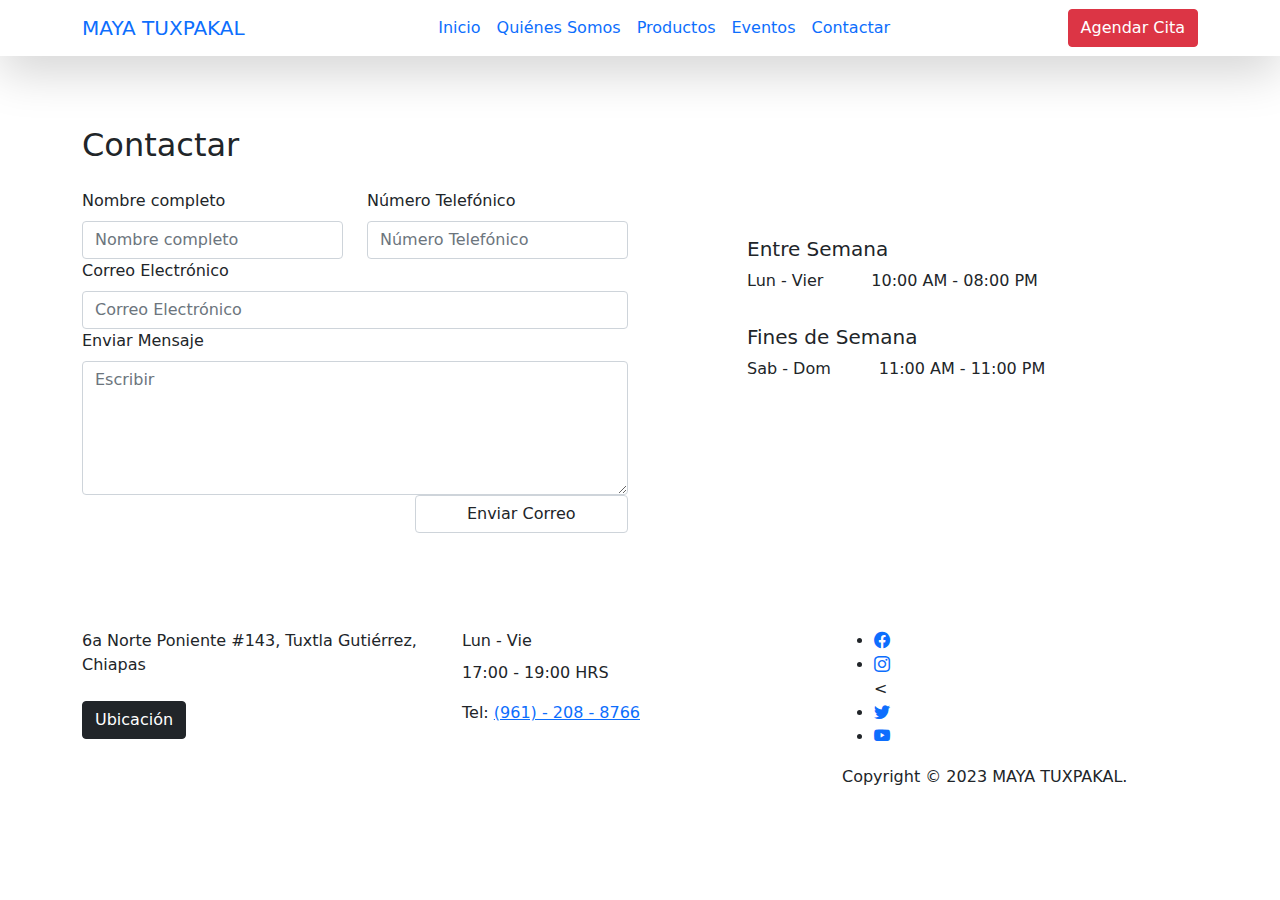
==== contacto.html @ b338e467 "Agregué cambios en los HTML" ====
<!doctype html>
<html lang="en">
    <head>
        <meta charset="utf-8">
        <meta name="viewport" content="width=device-width, initial-scale=1">

        <meta name="description" content="">
        <meta name="author" content="">

        <title>MAYA TUXPAKAL</title>

        <!-- CSS FILES -->        
        <link rel="preconnect" href="https://fonts.googleapis.com">
        
        <link rel="preconnect" href="https://fonts.gstatic.com" crossorigin>
        
        <link href="https://fonts.googleapis.com/css2?family=Montserrat:wght@300;400;600;700&display=swap" rel="stylesheet">                
        <link href="css/bootstrap.min.css" rel="stylesheet">

        <link href="css/bootstrap-icons.css" rel="stylesheet">

        <link href="css/tooplate-crispy-kitchen.css" rel="stylesheet">

    </head>
    
    <body>
        
        <nav class="navbar navbar-expand-lg bg-white shadow-lg">
            <div class="container">
                <button class="navbar-toggler" type="button" data-bs-toggle="collapse" data-bs-target="#navbarNav" aria-controls="navbarNav" aria-expanded="false" aria-label="Toggle navigation">
                    <span class="navbar-toggler-icon"></span>
                </button>
                
                <a class="navbar-brand" href="index.html">
                    MAYA TUXPAKAL
                </a>

                <div class="d-lg-none">
                    <button type="button" class="custom-btn btn btn-danger" data-bs-toggle="modal" data-bs-target="#BookingModal">Reservation</button>
                </div>

                <div class="collapse navbar-collapse" id="navbarNav">
                    <ul class="navbar-nav mx-auto">
                        <li class="nav-item">
                            <a class="nav-link" href="index.html">Inicio</a>
                        </li>

                        <li class="nav-item">
                            <a class="nav-link" href="quienes_Somos.html">Quiénes Somos</a>
                        </li>

                        <li class="nav-item">
                            <a class="nav-link" href="menu.html">Productos</a>
                        </li>

                        <li class="nav-item">
                            <a class="nav-link" href="news.html">Eventos</a>
                        </li>

                        <li class="nav-item">
                            <a class="nav-link active" href="contacto.html">Contactar</a>
                        </li>
                    </ul>
                </div>

                <div class="d-none d-lg-block">
                    <button type="button" class="custom-btn btn btn-danger" data-bs-toggle="modal" data-bs-target="#BookingModal">Agendar Cita</button>
                </div>

            </div>
        </nav>

        <main>

            <header class="site-header site-contact-header">
                <div class="container">
                    <div class="row">

                        <div class="col-lg-10 col-12 mx-auto">
                            <h2 class="text-white">Podemos Ayudarte</h2>

                            <strong class="text-white">Escríbenos</strong>
                        </div>

                    </div>
                </div>
                
                <div class="overlay"></div>
            </header>

            <section class="contact section-padding">
                <div class="container">
                    <div class="row">

                        <div class="col-12">
                            <h2 class="mb-4">Contactar</h2>
                        </div>

                        <div class="col-lg-6 col-12">
                            <form class="custom-form contact-form row" action="#" method="post" role="form">
                                <div class="col-lg-6 col-6">
                                    <label for="Nombre completo" class="form-label">Nombre completo</label>

                                    <input type="text" name="Nombre completo" id="Nombre completo" class="form-control" placeholder="Nombre completo" required>
                                </div>

                                <div class="col-lg-6 col-6">
                                    <label for="Número Telefónico" class="form-label">Número Telefónico</label>

                                    <input type="telephone" name="Número Telefónico" id="Número Telefónico" pattern="Debe ser 10 dígitos" class="form-control" placeholder="Número Telefónico">
                                </div>

                                <div class="col-12">
                                    <label for="contact-email" class="form-label">Correo Electrónico</label>

                                    <input type="email" name="contact-email" id="contact-email" pattern="[^ @]*@[^ @]*" class="form-control" placeholder="Correo Electrónico" required="">

                                    <label for="contact-message" class="form-label">Enviar Mensaje</label>

                                    <textarea class="form-control" rows="5" id="contact-message" name="contact-message" placeholder="Escribir"></textarea>
                                </div>

                                <div class="col-lg-5 col-12 ms-auto">
                                    <button type="submit" class="form-control">Enviar Correo</button>
                                </div>
                            </form>
                        </div>

                        <div class="col-lg-4 col-12 mx-auto mt-lg-5 mt-4">

                            <h5>Entre Semana</h5>

                            <div class="d-flex mb-lg-3">
                                <p>Lun - Vier </p>

                                <p class="ms-5">10:00 AM - 08:00 PM</p>
                            </div>

                            <h5>Fines de Semana</h5>

                            <div class="d-flex">
                                <p>Sab - Dom</p>

                                <p class="ms-5">11:00 AM - 11:00 PM</p>
                            </div>
                        </div>

                        <!--<div class="col-12">
                            <h4 class="mt-5 mb-4">6a Norte Poniente #143, Tuxtla Gutiérrez, Chiapas</h4>

                            <div class="google-map pt-3">
                                <iframe src="https://www.google.com/maps/embed?pb=!1m18!1m12!1m3!1d14920.891757756479!2d-73.83496372506556!3d40.8623107607295!2m3!1f0!2f0!3f0!3m2!1i1024!2i768!4f13.1!3m3!1m2!1s0x89c28cbc17f4a0c3%3A0x9ae0f1e804a817d!2s121%20Einstein%20Loop%20N%2C%20Bronx%2C%20NY%2010475%2C%20USA!5e0!3m2!1sen!2sth!4v1650470337727!5m2!1sen!2sth" width="100%" height="300" style="border:0;" allowfullscreen="" loading="lazy"></iframe>
                            </div>
                        </div>-->

                    </div>
                </div>
            </section>

        </main>

        <footer class="site-footer section-padding">
            
            <div class="container">
                
                <div class="row">

                    <div class="col-12">
                        <h4 class="text-white mb-4 me-5"> MAYA TUXPAKAL</h4>
                    </div>

                    <div class="col-lg-4 col-md-7 col-xs-12 tooplate-mt30">
                        <h6 class="text-white mb-lg-4 mb-3">Dirección</h6>

                        <p>6a Norte Poniente #143, Tuxtla Gutiérrez, Chiapas</p>

                        <a href="https://www.google.com.mx/maps/place/Central+Nte.+%26+Av.+Sexta+Nte.+Pte.,+Zona+Sin+Asignaci%C3%B3n+de+Nombre+de+Col+42,+Tuxtla+Guti%C3%A9rrez,+Chis./@16.7588642,-93.1172508,17.19z/data=!4m6!3m5!1s0x85ecd88d8014a4f3:0xa1fa68dba5bf60f1!8m2!3d16.7589454!4d-93.1152229!16s%2Fg%2F11f37wbzjf?hl=es-419&authuser=0" class="custom-btn btn btn-dark mt-2">Ubicación</a>
                    </div>

                    <div class="col-lg-4 col-md-5 col-xs-12 tooplate-mt30">
                        <h6 class="text-white mb-lg-4 mb-3">Horario de Atención</h6>

                        <p class="mb-2">Lun - Vie</p>

                        <p>17:00 - 19:00 HRS</p>

                        <p>Tel: <a href="tel: 010-02-0340" class="tel-link">(961) - 208 - 8766</a></p>
                    </div>

                    <div class="col-lg-4 col-md-6 col-xs-12 tooplate-mt30">
                        <h6 class="text-white mb-lg-4 mb-3">Redes Sociales</h6>

                        <ul class="social-icon">
                            <li><a href="#" class="social-icon-link bi-facebook"></a></li>

                            <li><a href="#" class="social-icon-link bi-instagram"></a></li>

                            <<li><a href="https://twitter.com/search?q=tooplate.com&src=typed_query&f=live" target="_blank"
                            	 class="social-icon-link bi-twitter"></a></li>

                            <li><a href="#" class="social-icon-link bi-youtube"></a></li>
                        </ul>
                    
                        <p class="copyright-text tooplate-mt60">Copyright © 2023 MAYA TUXPAKAL.
                        <!--<br>Design: <a rel="nofollow" href="https://www.tooplate.com/" target="_blank">Tooplate</a></p>-->
                        
                    </div>

                </div><!-- row ending -->
                
             </div><!-- container ending -->
             
        </footer>

        <!-- Modal -->
        <div class="modal fade" id="BookingModal" tabindex="-1" aria-labelledby="BookingModal" aria-hidden="true">
            <div class="modal-dialog modal-dialog-centered modal-xl">
                <div class="modal-content">
                    <div class="modal-header">
                        <h3 class="mb-0">Agendar Fecha</h3>

                        <button type="button" class="btn-close" data-bs-dismiss="modal" aria-label="Close"></button>
                    </div>

                    <div class="modal-body d-flex flex-column justify-content-center">
                        <div class="booking">
                            
                            <form class="booking-form row" role="form" action="#" method="post">
                                <div class="col-lg-6 col-12">
                                    <label for="name" class="form-label">Nombre Completo</label>

                                    <input type="text" name="name" id="name" class="form-control" placeholder="Nombre" required>
                                </div>

                                <div class="col-lg-6 col-12">
                                    <label for="email" class="form-label">Correo Electrónico</label>

                                    <input type="email" name="email" id="email" pattern="[^ @]*@[^ @]*" class="form-control" placeholder="correo" required>
                                </div>

                                <div class="col-lg-6 col-12">
                                    <label for="phone" class="form-label">Número de Teléfono</label>

                                    <input type="telephone" name="phone" id="phone" pattern="[0-9]{3}-[0-9]{3}-[0-9]{4}" class="form-control" placeholder="( )">
                                </div>

                                <div class="col-lg-6 col-12">
                                    <label for="people" class="form-label">Número de Personas</label>

                                    <input type="text" name="people" id="people" class="form-control" placeholder="Personas">
                                </div>

                                <div class="col-lg-6 col-12">
                                    <label for="date" class="form-label">Fecha</label>

                                    <input type="date" name="date" id="date" value="" class="form-control">
                                </div>

                                <div class="col-lg-6 col-12">
                                    <label for="time" class="form-label">Hora</label>

                                    <select class="form-select form-control" name="time" id="time">
                                      <option value="5" selected>5:00 PM</option>
                                      <option value="6">6:00 PM</option>
                                      <option value="7">7:00 PM</option>
                                      <option value="8">8:00 PM</option>
                                      <option value="9">9:00 PM</option>
                                    </select>
                                </div>

                                <div class="col-12">
                                    <label for="message" class="form-label">Comentario</label>

                                    <textarea class="form-control" rows="4" id="message" name="message" placeholder="Escribir comentario"></textarea>
                                </div>

                                <div class="col-lg-4 col-12 ms-auto">
                                    <button type="submit" class="form-control">Enviar solicitud</button>
                                </div>
                            </form>
                        </div>
                    </div>

                    <div class="modal-footer"></div>
                    
                </div>
                
            </div>
        </div>

        <!-- JAVASCRIPT FILES -->
        <script src="js/jquery.min.js"></script>
        <script src="js/bootstrap.bundle.min.js"></script>
        <script src="js/custom.js"></script>

    </body>
</html>
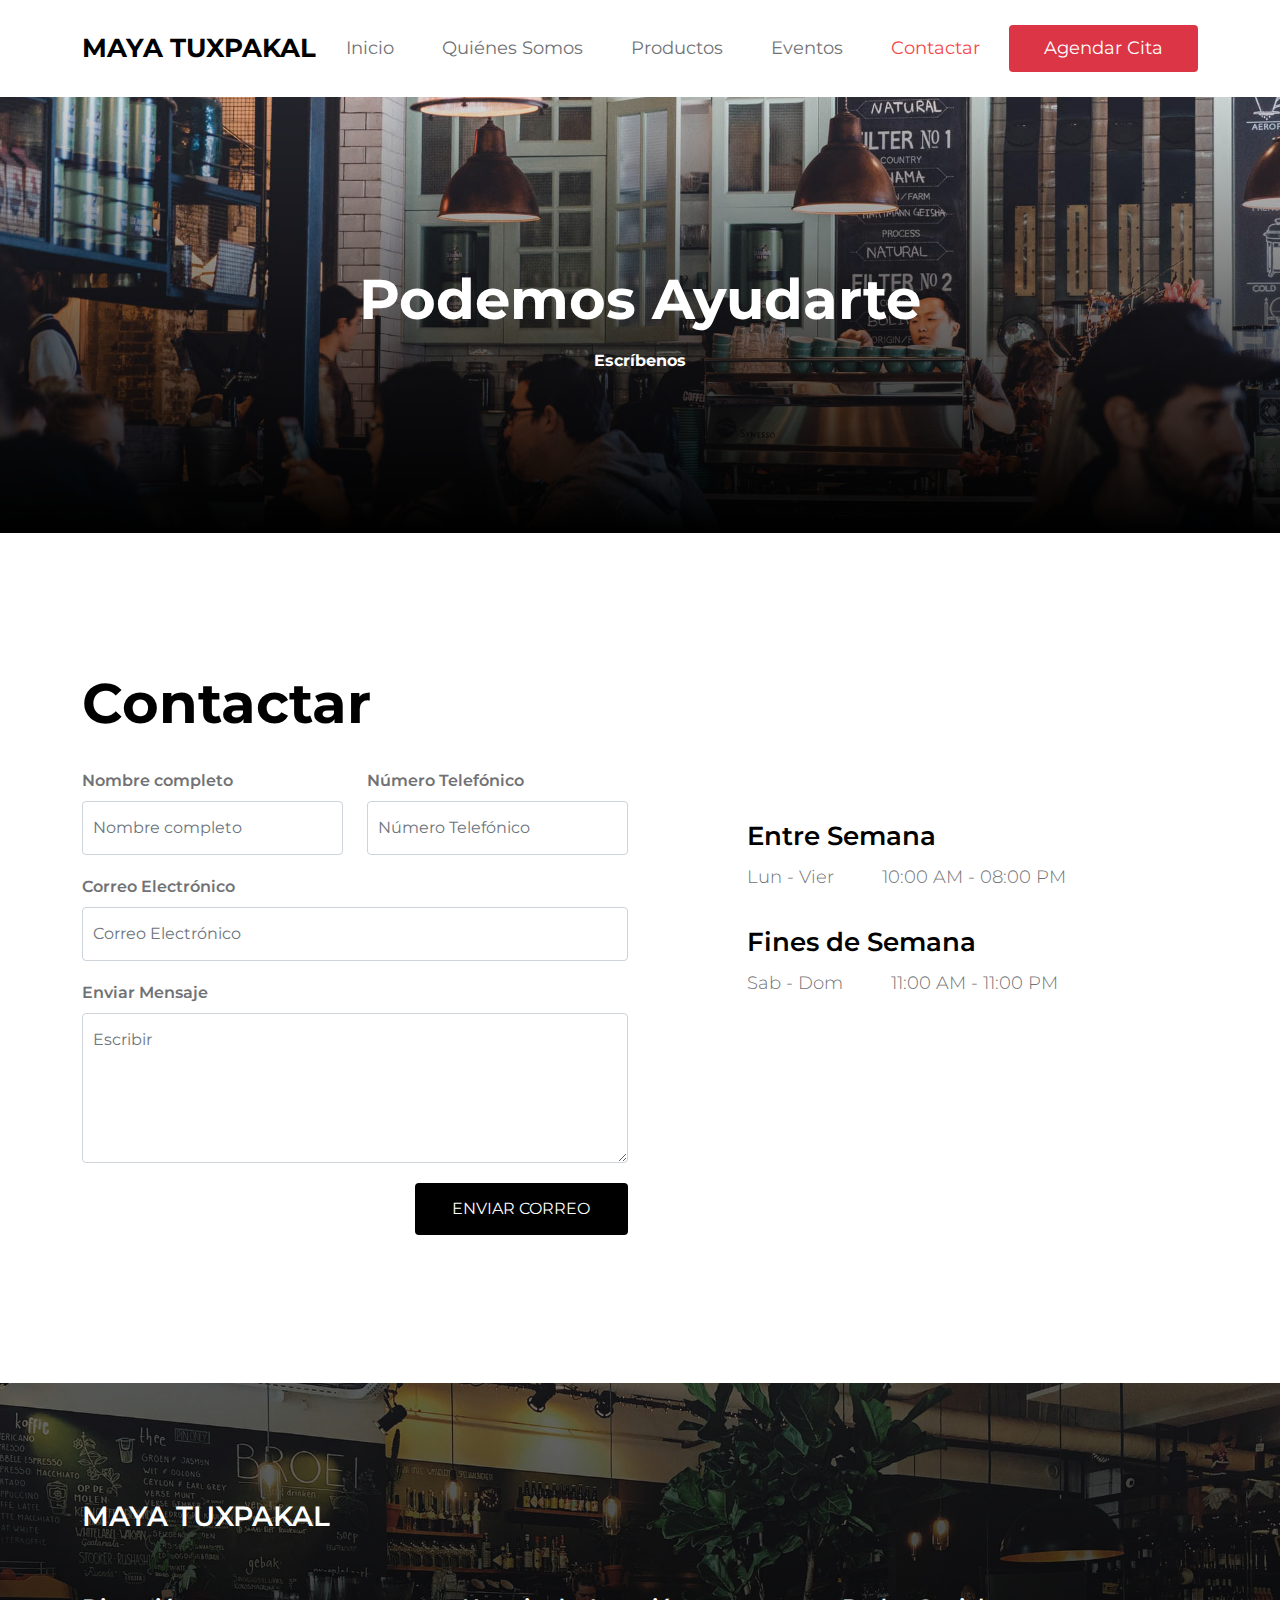
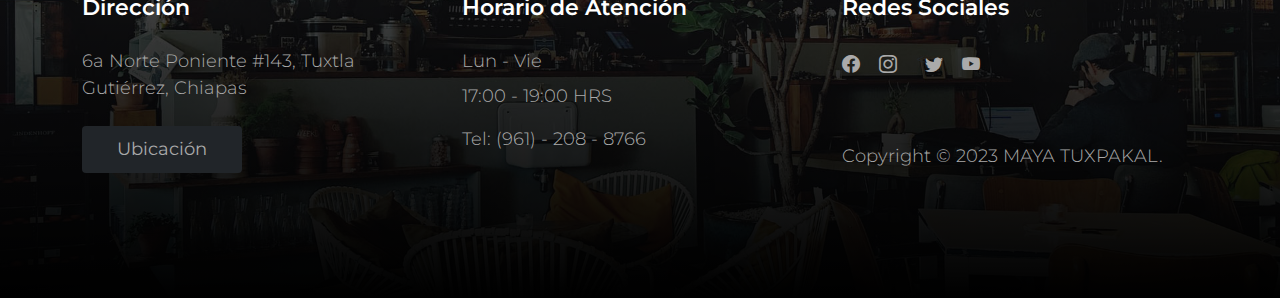
==== commit 97cdfad9: "corregí html´s" ====
--- a/contacto.html
+++ b/contacto.html
@@ -19,7 +19,7 @@
 
         <link href="css/bootstrap-icons.css" rel="stylesheet">
 
-        <link href="css/tooplate-crispy-kitchen.css" rel="stylesheet">
+        <link href="css/tooplate.css" rel="stylesheet">
 
     </head>
     
--- a/css/tooplate.css
+++ b/css/tooplate.css
@@ -0,0 +1,876 @@
+/*
+
+Tooplate 2129 Crispy Kitchen
+
+https://www.tooplate.com/view/2129-crispy-kitchen
+
+*/
+
+
+/*---------------------------------------
+  CUSTOM PROPERTIES ( VARIABLES )             
+-----------------------------------------*/
+:root {
+  --white-color:                  #FFFFFF;
+  --primary-color:                #f44749;
+  --secondary-color:              #f3af24;
+  --section-bg-color:             #F9F9F9;
+  --dark-color:                   #000000;
+  --title-color:                  #565758;
+  --news-title-color:             #292828;
+  --p-color:                      #717275;
+  --border-color:                 #eaeaea;
+  --border-radius-default:        .25rem;
+
+  --body-font-family:             'Montserrat', sans-serif;
+
+  --h1-font-size:                 76px;
+  --h2-font-size:                 56px;
+  --h3-font-size:                 42px;
+  --h4-font-size:                 28px;
+  --h5-font-size:                 26px;
+  --h6-font-size:                 22px;
+
+  --p-font-size:                  18px;
+  --menu-font-size:               18px;
+  --category-font-size:           14px;
+
+  --font-weight-light:            300;
+  --font-weight-normal:           400;
+  --font-weight-semibold:         600;
+  --font-weight-bold:             700;
+}
+
+body {
+    background: var(--white-color);
+    font-family: var(--body-font-family);    
+    position: relative;
+}
+
+/*---------------------------------------
+  TYPOGRAPHY               
+-----------------------------------------*/
+
+h2,
+h3,
+h4,
+h5,
+h6 {
+  color: var(--dark-color);
+  line-height: inherit;
+}
+
+h1,
+h2,
+h3,
+h4,
+h5,
+h6 {
+  font-weight: var(--font-weight-semibold);
+}
+
+h1,
+h2 {
+  font-weight: var(--font-weight-bold);
+}
+
+h1 {
+  font-size: var(--h1-font-size);
+  line-height: normal;
+}
+
+h2 {
+  font-size: var(--h2-font-size);
+}
+
+h3 {
+  font-size: var(--h3-font-size);
+}
+
+h4 {
+  font-size: var(--h4-font-size);
+}
+
+h5 {
+  font-size: var(--h5-font-size);
+}
+
+h6 {
+  font-size: var(--h6-font-size);
+}
+
+p,
+.list .list-item {
+  color: var(--p-color);
+  font-size: var(--p-font-size);
+  font-weight: var(--font-weight-light);
+}
+
+a, 
+button {
+  touch-action: manipulation;
+  transition: all 0.3s;
+}
+
+.form-label {
+  color: var(--p-color);
+  font-weight: var(--font-weight-semibold);
+}
+
+a {
+  color: var(--secondary-color);
+  text-decoration: none;
+}
+
+a:hover {
+  color: var(--primary-color);
+}
+
+::selection {
+  background: var(--primary-color);
+  color: var(--white-color);
+}
+
+::-moz-selection {
+  background: var(--primary-color);
+  color: var(--white-color);
+}
+
+.section-padding {
+  padding-top: 8rem;
+  padding-bottom: 8rem;
+}
+
+b,
+strong {
+  font-weight: var(--font-weight-bold);
+}
+
+
+/*---------------------------------------
+  CUSTOM BUTTON              
+-----------------------------------------*/
+.custom-btn {
+  border: 0;
+  color: var(--white-color);
+  font-size: var(--menu-font-size);
+  padding: 10px 35px;
+}
+
+
+/*---------------------------------------
+  NAVIGATION              
+-----------------------------------------*/
+.navbar {
+  background: var(--white-color);
+  padding-top: 20px;
+  padding-bottom: 20px;
+}
+
+.navbar-brand {
+  color: var(--dark-color);
+  font-size: var(--h5-font-size);
+  font-weight: var(--font-weight-bold);
+  margin-right: 0;
+}
+
+.navbar-expand-lg .navbar-nav .nav-link {
+  padding-right: 1.5rem;
+  padding-left: 1.5rem;
+}
+
+.navbar-expand-lg .nav-link {
+  color: var(--p-color);
+  font-weight: var(--font-weight-normal);
+  font-size: var(--menu-font-size);
+  padding-top: 15px;
+  padding-bottom: 15px;
+}
+
+.navbar-nav .nav-link.active, 
+.nav-link:focus, 
+.nav-link:hover {
+  color: var(--primary-color);
+}
+
+.nav-link:focus {
+  color: var(--p-color);
+}
+
+.navbar-toggler {
+  border: 0;
+  padding: 0;
+  cursor: pointer;
+  margin: 0;
+  width: 30px;
+  height: 35px;
+  outline: none;
+}
+
+.navbar-toggler:focus {
+  outline: none;
+  box-shadow: none;
+}
+
+.navbar-toggler[aria-expanded="true"] .navbar-toggler-icon {
+  background: transparent;
+}
+
+.navbar-toggler[aria-expanded="true"] .navbar-toggler-icon:before,
+.navbar-toggler[aria-expanded="true"] .navbar-toggler-icon:after {
+  transition: top 300ms 50ms ease, -webkit-transform 300ms 350ms ease;
+  transition: top 300ms 50ms ease, transform 300ms 350ms ease;
+  transition: top 300ms 50ms ease, transform 300ms 350ms ease, -webkit-transform 300ms 350ms ease;
+  top: 0;
+}
+
+.navbar-toggler[aria-expanded="true"] .navbar-toggler-icon:before {
+  transform: rotate(45deg);
+}
+
+.navbar-toggler[aria-expanded="true"] .navbar-toggler-icon:after {
+  transform: rotate(-45deg);
+}
+
+.navbar-toggler .navbar-toggler-icon {
+  background: var(--dark-color);
+  transition: background 10ms 300ms ease;
+  display: block;
+  width: 30px;
+  height: 2px;
+  position: relative;
+}
+
+.navbar-toggler .navbar-toggler-icon:before,
+.navbar-toggler .navbar-toggler-icon:after {
+  transition: top 300ms 350ms ease, -webkit-transform 300ms 50ms ease;
+  transition: top 300ms 350ms ease, transform 300ms 50ms ease;
+  transition: top 300ms 350ms ease, transform 300ms 50ms ease, -webkit-transform 300ms 50ms ease;
+  position: absolute;
+  right: 0;
+  left: 0;
+  background: var(--dark-color);
+  width: 30px;
+  height: 2px;
+  content: '';
+}
+
+.navbar-toggler .navbar-toggler-icon:before {
+  top: -8px;
+}
+
+.navbar-toggler .navbar-toggler-icon:after {
+  top: 8px;
+}
+
+
+/*---------------------------------------
+  SITE HEADER              
+-----------------------------------------*/
+.site-header {
+  background-repeat: no-repeat;
+  background-position: center;
+  background-size: cover;
+  padding-top: 10rem;
+  padding-bottom: 10rem;
+  text-align: center;
+  position: relative;
+}
+
+.site-header .container {
+  position: relative;
+  z-index: 2;
+}
+
+.site-news-detail-header {
+  background: transparent;
+  text-align: left;
+   padding-top: 6rem;
+  padding-bottom: 6rem;
+}
+
+.site-about-header {
+  background-image: url('../images/header/briana-tozour-V_Nkf1E-vYA-unsplash.jpg');
+}
+
+.site-menu-header {
+  background-image: url('../images/header/luisa-brimble-aFzg83dvnAI-unsplash.jpg');
+}
+
+.site-news-header {
+  background-image: url('../images/header/priscilla-du-preez-W3SEyZODn8U-unsplash.jpg');
+}
+
+.site-contact-header {
+  background-image: url('../images/header/rod-long-I79Pgmhmy5M-unsplash.jpg');
+}
+
+.overlay {
+  background: linear-gradient(to top, var(--dark-color), transparent 100%);
+  position: absolute;
+  top: 0;
+  right: 0;
+  bottom: 0;
+  left: 0;
+}
+
+
+/*---------------------------------------
+  HERO              
+-----------------------------------------*/
+.hero {
+  position: relative;
+  overflow: hidden;
+  padding-top: 20.542rem;
+  padding-bottom: 20.542rem;
+}
+
+.hero .container {
+  position: absolute;
+  z-index: 9;
+  top: 50%;
+  left: 50%;
+  transform: translate(-50%, -50%);
+  width: 100%;
+}
+
+.video-wrap {
+  z-index: -100;
+}
+
+.custom-video {
+  position: absolute;
+  top: 0;
+  left: 0;
+  object-fit: cover;
+  width: 100%;
+  height: 100%;
+}
+
+
+/*---------------------------------------
+  HERO SLIDE               
+-----------------------------------------*/
+.carousel-image {
+  width: 100%;
+  height: 100%;
+  object-fit: cover;
+}
+
+.carousel-thumb {
+  position: relative;
+}
+
+.carousel-caption {
+  background: linear-gradient(to top, var(--dark-color), transparent 90%);
+  text-align: left;
+  position: absolute;
+  right: 0;
+  bottom: 0;
+  left: 0;
+  padding: 60px 40px;
+}
+
+.hero-carousel .reviews-text,
+.hero-text {
+  color: var(--white-color);
+}
+
+.price-tag {
+  background: var(--white-color);
+  border-radius: 100px;
+  color: var(--secondary-color);
+  font-size: var(--menu-font-size);
+  font-weight: var(--font-weight-semibold);
+  display: inline-block;
+  width: 84px;
+  height: 64px;
+  line-height: 64px;
+  text-align: center;
+}
+
+.hero-carousel .carousel-control-prev,
+.hero-carousel .carousel-control-next {
+  position: absolute;
+  top: auto;
+  bottom: 0;
+  opacity: 1;
+}
+
+.hero-carousel .carousel-control-prev,
+.hero-carousel .carousel-control-next {
+  background: var(--secondary-color);
+  width: 60px;
+  height: 60px;
+  text-align: center;
+}
+
+.hero-carousel .carousel-control-prev {
+  left: auto;
+  right: 60px;
+}
+
+.hero-carousel .carousel-control-next {
+  background: var(--primary-color);
+  right: 0;
+}
+
+.hero-carousel .carousel-control-prev:hover, 
+.hero-carousel .carousel-control-next:hover {
+  background: var(--dark-color);
+}
+
+.hero-carousel .carousel-control-prev-icon,
+.hero-carousel .carousel-control-next-icon {
+  background-image: none;
+  width: inherit;
+  height: inherit;
+  line-height: 60px;
+}
+
+.hero-carousel .carousel-control-prev-icon::before,
+.hero-carousel .carousel-control-next-icon::before {
+  font-family: bootstrap-icons;
+  display: block;
+  margin: auto;
+  font-size: var(--h5-font-size);
+  color: var(--white-color);
+}
+
+.hero-carousel .carousel-control-prev-icon::before {
+  content: "\f13f";
+}
+
+.hero-carousel .carousel-control-next-icon::before {
+  content: "\f144";
+}
+
+.reviews-icon {
+  color: var(--secondary-color);
+}
+
+
+/*---------------------------------------
+  MENU               
+-----------------------------------------*/
+.menu,
+.about,
+.news,
+.related-news,
+.newsletter,
+.comments {
+  background: var(--section-bg-color);
+}
+
+.menu-thumb {
+  position: relative;
+  overflow: hidden;
+}
+
+.menu-info {
+  padding: 20px 20px 30px 20px;
+}
+
+.menu-image {
+  display: block;
+}
+
+.menu-image-wrap {
+  position: relative;
+}
+
+.menu-tag {
+  position: absolute;
+  top: 0;
+  right: 0;
+  margin: 20px;
+}
+
+.newsletter-image {
+  border-radius: 100%;
+  object-fit: cover;
+  display: block;
+  margin: 0 auto;
+  max-width: 450px;
+  max-height: 450px;
+}
+
+
+/*---------------------------------------
+  NEWS               
+-----------------------------------------*/
+.news-thumb {
+  position: relative;
+  overflow: hidden;
+}
+
+.news-thumb > a {
+  display: block;
+  width: 100%;
+  height: 100%;
+  position: relative;
+  z-index: 2;
+  transition: all 0.3s ease-out;
+}
+
+.news-thumb > a:hover {
+  transform: scale(1.2);
+}
+
+.news-text-info {
+  background: var(--section-bg-color);
+  position: relative;
+  z-index: 2;
+  padding: 20px;
+  transition: all 0.3s ease-out;
+}
+
+.related-news .news-text-info {
+  background: var(--white-color);
+}
+
+.news-text-info-large {
+  background: linear-gradient(to top, var(--dark-color), transparent 90%);
+  position: absolute;
+  z-index: 2;
+  bottom: 0;
+  right: 0;
+  left: 0;
+  pointer-events: none;
+}
+
+.news-text-info-large .news-title-link {
+  color: var(--white-color);
+}
+
+.news-title-link {
+  color: var(--news-title-color);
+}
+
+.news-image {
+  display: block;
+  width: 100%;
+  transition: all 0.3s ease-out;
+}
+
+.news-image:hover {
+  transform: scale(1.2);
+}
+
+.category-tag,
+.menu-tag {
+  background: var(--dark-color);
+  border-radius: var(--border-radius-default);
+  color: var(--white-color);
+  font-size: var(--category-font-size);
+  display: inline-block;
+  padding: 4px 12px;
+}
+
+.category-tag {
+  margin-bottom: 5px;
+}
+
+.comment-form {
+  margin-bottom: 60px;
+}
+
+.news-author {
+  border-bottom: 1px solid rgba(0,0,0,0.05);
+  margin-bottom: 30px;
+  padding-left: 15px;
+  padding-right: 15px;
+  padding-bottom: 30px;
+}
+
+.news-author:last-child {
+  border-bottom: 0;
+  padding-bottom: 0;
+}
+
+.news-author-image {
+  border-radius: 100px;
+  object-fit: cover;
+  width: 70px;
+  height: 70px;
+}
+
+
+/*---------------------------------------
+  CUSTOM FORM            
+-----------------------------------------*/
+.custom-form .form-control {
+  margin-bottom: 20px;
+  padding: 14px 10px;
+  transition: all 0.3s;
+}
+
+.custom-form button[type="submit"] {
+  background: var(--dark-color);
+  border: 0;
+  color: var(--white-color);
+  text-transform: uppercase;
+}
+
+.custom-form button[type="submit"]:hover {
+  background: var(--primary-color);
+}
+
+
+/*---------------------------------------
+  SUBSCRIBE FORM            
+-----------------------------------------*/
+.subscribe-form .form-control {
+  margin-top: 20px;
+  margin-bottom: 10px;
+}
+
+
+/*---------------------------------------
+  BOOKING FORM            
+-----------------------------------------*/
+#BookingModal .modal-content {
+  border: 0;
+  overflow: hidden;
+}
+
+#BookingModal .modal-content::before {
+  content: "";
+  background-color: var(--white-color);
+  background-image: url('../images/sincerely-media-HoEYgBL_Gcs-unsplash.jpg');
+  background-repeat: no-repeat;
+  background-position: top;
+  background-size: cover;
+  width: 60%;
+  height: 100%;
+  position: absolute;
+  top: 0;
+  right: 0;
+}
+
+#BookingModal .modal-header {
+  border-bottom: 0;
+  position: relative;
+  padding: 26px 32px 0 32px;
+}
+
+#BookingModal .modal-body {
+  padding: 38px 32px;
+  padding-right: 35%;
+}
+
+#BookingModal .modal-footer {
+  border-top: 0;
+  padding: 0;
+}
+
+.booking-form .form-control {
+  font-weight: var(--font-weight-normal);
+  padding-top: 12px;
+  padding-bottom: 12px;
+  margin-bottom: 25px;
+  transition: all 0.3s;
+}
+
+.booking-form button[type="submit"] {
+  background: var(--dark-color);
+  border: 0;
+  font-weight: var(--font-weight-semibold);
+  color: var(--white-color);
+  text-transform: uppercase;
+  margin-bottom: 0;
+}
+
+.booking-form button[type="submit"]:hover {
+  background: var(--primary-color);
+}
+
+.BgImage {
+  background-image: url('../images/alex-haney-CAhjZmVk5H4-unsplash.jpg');
+  background-repeat: no-repeat;
+  background-size: cover;
+  background-attachment: fixed;
+  height: 500px;
+}
+
+
+/*---------------------------------------
+  FOOTER              
+-----------------------------------------*/
+.site-footer {
+  background-image: url('../images/daan-evers-tKN1WXrzQ3s-unsplash.jpg');
+  background-repeat: no-repeat;
+  background-position: center;
+  background-size: cover;
+  padding-top: 7rem;
+  padding-bottom: 7rem;
+  position: relative;
+}
+
+.site-footer::before {
+  content: "";
+  background: linear-gradient(to top, var(--dark-color), transparent 200%);
+  position: absolute;
+  top: 0;
+  right: 0;
+  bottom: 0;
+  left: 0;
+}
+
+.site-footer .container {
+  position: relative;
+}
+
+.tooplate-mt30 {
+	margin-top: 30px;
+}
+.tooplate-mt60 {
+	margin-top: 60px;
+}
+
+.copyright-text {
+  font-size: var(--menu-font-size);
+}
+
+.tel-link {
+  color: var(--p-color);
+}
+
+.site-footer a:hover {
+  color: var(--white-color);
+}
+
+.site-footer a {
+  	color: #AAA;;
+}
+
+.site-footer p {
+	color: #AAA;
+}
+
+
+/*---------------------------------------
+  SOCIAL ICON               
+-----------------------------------------*/
+.social-icon {
+  margin: 0;
+  padding: 0;
+}
+
+.social-icon li {
+  list-style: none;
+  display: inline-block;
+  vertical-align: top;
+  transition: all 0.3s;
+}
+
+.social-icon:hover li:not(:hover) {
+  opacity: 0.65;
+}
+
+.social-icon-link {
+  color: var(--p-color);
+  font-size: var(--p-font-size);
+  display: inline-block;
+  vertical-align: top;
+  margin-top: 4px;
+  margin-bottom: 4px;
+  margin-right: 15px;
+}
+
+.social-icon-link:hover {
+  color: var(--primary-color);
+}
+
+
+/*---------------------------------------
+  RESPONSIVE STYLES               
+-----------------------------------------*/
+@media screen and (max-width: 1180px) {
+  h1 {
+    font-size: 62px;
+  }
+}
+
+@media screen and (max-width: 1170px) {
+  h1 {
+    font-size: 56px;
+  }
+}
+
+
+@media screen and (max-width: 991px) {
+  h1 {
+    font-size: 38px;
+  }
+
+  h2 {
+    font-size: 32px;
+  }
+
+  h3 {
+    font-size: 26px;
+  }
+
+  h4 {
+    font-size: 24px;
+  }
+
+  h5 {
+    font-size: 20px;
+  }
+
+  h6 {
+    font-size: 18px;
+  }
+
+  .site-header,
+  .section-padding {
+    padding-top: 5rem;
+    padding-bottom: 5rem;
+  }
+
+  .navbar {
+    padding-top: 10px;
+    padding-bottom: 10px;
+  }
+
+  .navbar-nav .nav-link {
+    padding-top: 5px;
+    padding-bottom: 10px;
+  }
+
+  #BookingModal .modal-content {
+    padding-bottom: 200px;
+  }
+
+  #BookingModal .modal-content::before {
+    background-image: url('../images/sincerely-media-HoEYgBL_Gcs-unsplash-mobile.jpg');
+    background-position: bottom;
+    top: auto;
+    left: 0;
+    bottom: 0;
+    width: 100%;
+    height: 200px;
+    transform: rotate(180deg);
+  }
+
+  #BookingModal .modal-body {
+    padding-top: 18px;
+    padding-right: 32px;
+  }
+}
+
+@media screen and (max-width: 480px) {
+  .newsletter-image {
+    max-width: 310px;
+    max-height: 310px;
+  }
+
+  .hero-carousel .carousel-control-prev,
+  .hero-carousel .carousel-control-next {
+    width: 50px;
+    height: 50px;
+  }
+}
+
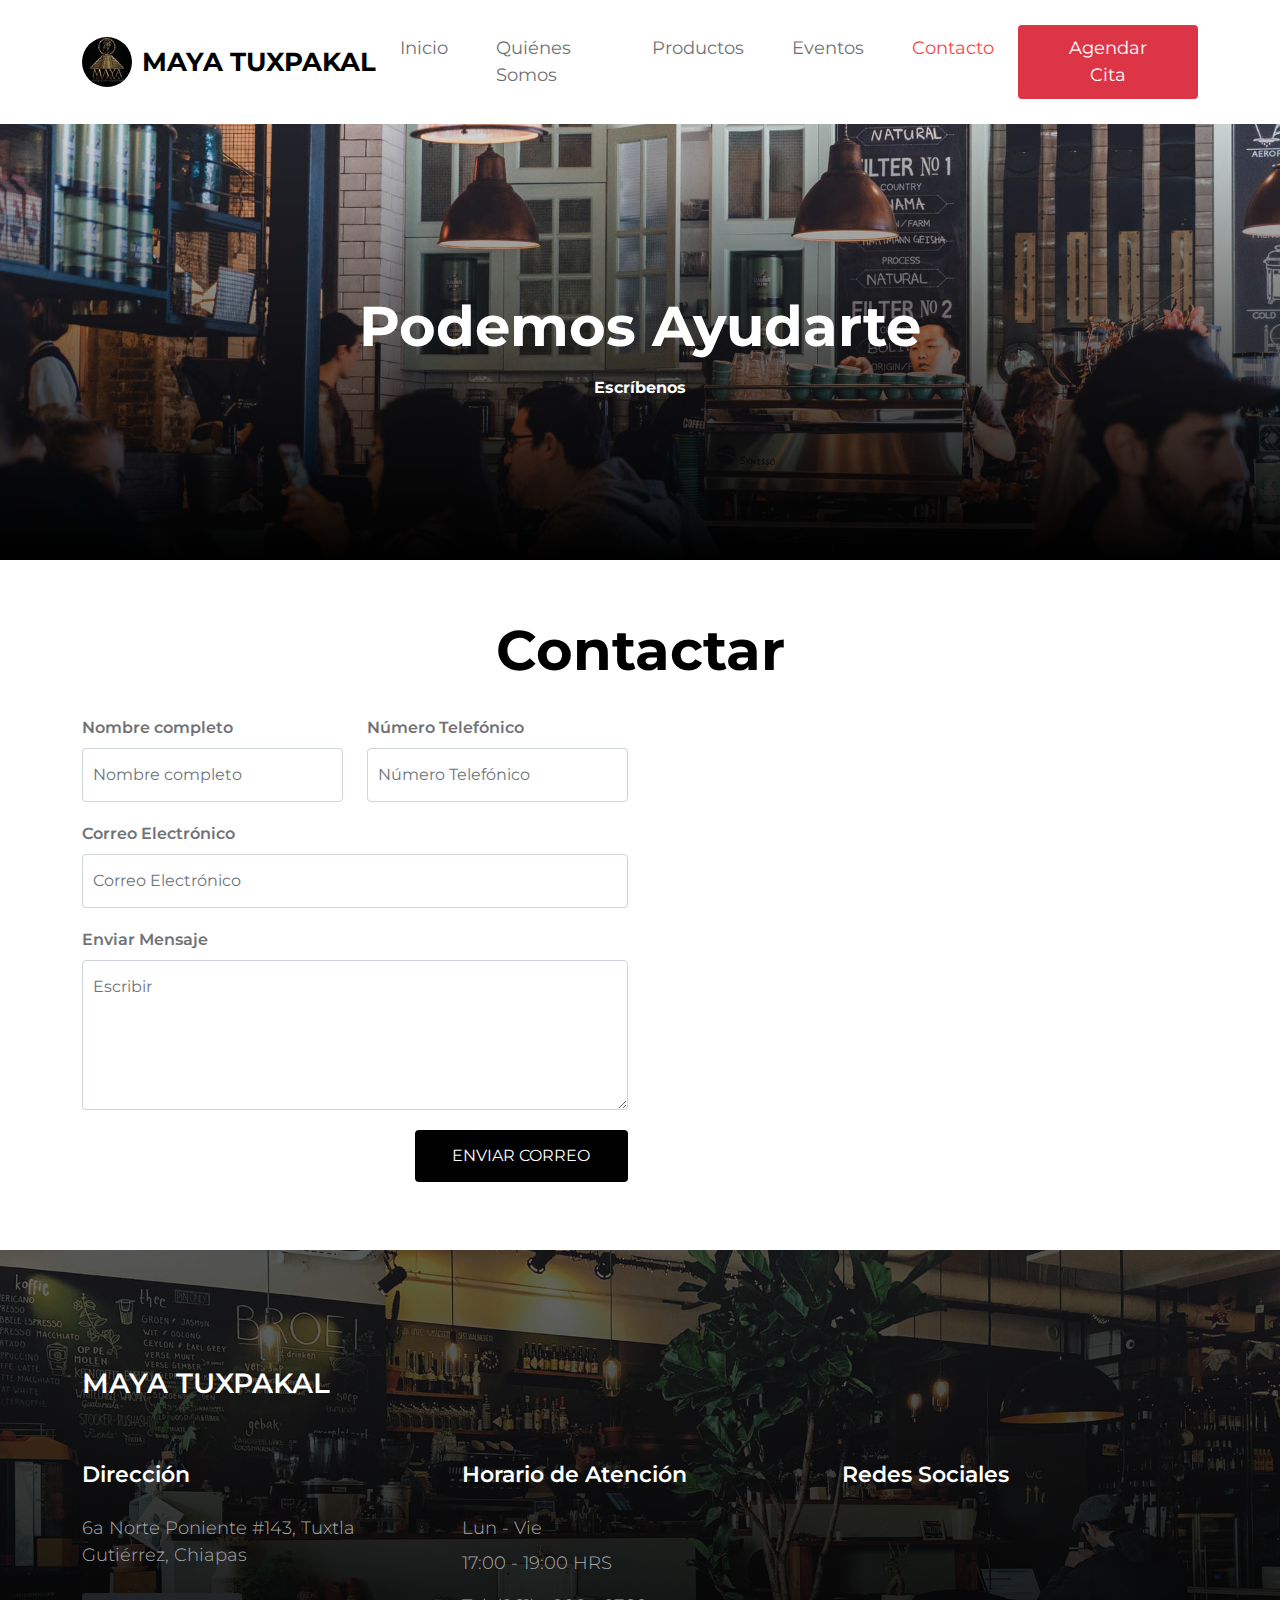
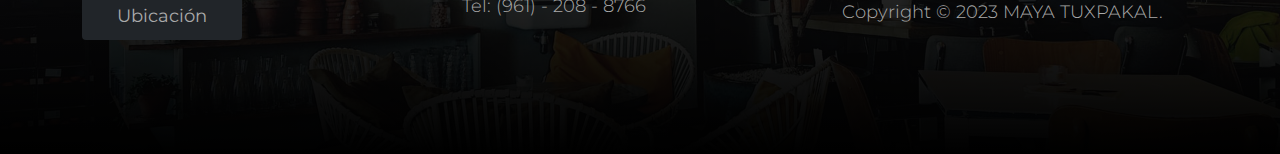
==== commit 97b842ac: "Cambios Pagina" ====
--- a/contacto.html
+++ b/contacto.html
@@ -9,7 +9,8 @@
 
         <title>MAYA TUXPAKAL</title>
 
-        <!-- CSS FILES -->        
+        <!-- CSS FILES -->   
+        <link rel="shortcut icon" href="MT.ico"/>     
         <link rel="preconnect" href="https://fonts.googleapis.com">
         
         <link rel="preconnect" href="https://fonts.gstatic.com" crossorigin>
@@ -17,7 +18,7 @@
         <link href="https://fonts.googleapis.com/css2?family=Montserrat:wght@300;400;600;700&display=swap" rel="stylesheet">                
         <link href="css/bootstrap.min.css" rel="stylesheet">
 
-        <link href="css/bootstrap-icons.css" rel="stylesheet">
+        <link href="icon" href="MT.ico">
 
         <link href="css/tooplate.css" rel="stylesheet">
 
@@ -31,6 +32,7 @@
                     <span class="navbar-toggler-icon"></span>
                 </button>
                 
+                <img class="icon-logo" src="MT_ICONO.jpg" alt="icono de Maya Tuxpakal"/>
                 <a class="navbar-brand" href="index.html">
                     MAYA TUXPAKAL
                 </a>
@@ -46,19 +48,19 @@
                         </li>
 
                         <li class="nav-item">
-                            <a class="nav-link" href="quienes_Somos.html">Quiénes Somos</a>
-                        </li>
-
-                        <li class="nav-item">
-                            <a class="nav-link" href="menu.html">Productos</a>
-                        </li>
-
-                        <li class="nav-item">
-                            <a class="nav-link" href="news.html">Eventos</a>
-                        </li>
-
-                        <li class="nav-item">
-                            <a class="nav-link active" href="contacto.html">Contactar</a>
+                            <a class="nav-link" href="Quienes_Somos.html">Quiénes Somos</a>
+                        </li>
+
+                        <li class="nav-item">
+                            <a class="nav-link" href="productos.html">Productos</a>
+                        </li>
+
+                        <li class="nav-item">
+                            <a class="nav-link" href="eventos.html">Eventos</a>
+                        </li>
+
+                        <li class="nav-item" >
+                            <a class="nav-link active" href="contacto.html">Contacto</a>
                         </li>
                     </ul>
                 </div>
@@ -93,7 +95,7 @@
                     <div class="row">
 
                         <div class="col-12">
-                            <h2 class="mb-4">Contactar</h2>
+                            <h2 class="mb-4 text-center">Contactar</h2>
                         </div>
 
                         <div class="col-lg-6 col-12">
@@ -126,32 +128,10 @@
                             </form>
                         </div>
 
-                        <div class="col-lg-4 col-12 mx-auto mt-lg-5 mt-4">
-
-                            <h5>Entre Semana</h5>
-
-                            <div class="d-flex mb-lg-3">
-                                <p>Lun - Vier </p>
-
-                                <p class="ms-5">10:00 AM - 08:00 PM</p>
-                            </div>
-
-                            <h5>Fines de Semana</h5>
-
-                            <div class="d-flex">
-                                <p>Sab - Dom</p>
-
-                                <p class="ms-5">11:00 AM - 11:00 PM</p>
-                            </div>
-                        </div>
-
-                        <!--<div class="col-12">
-                            <h4 class="mt-5 mb-4">6a Norte Poniente #143, Tuxtla Gutiérrez, Chiapas</h4>
-
-                            <div class="google-map pt-3">
-                                <iframe src="https://www.google.com/maps/embed?pb=!1m18!1m12!1m3!1d14920.891757756479!2d-73.83496372506556!3d40.8623107607295!2m3!1f0!2f0!3f0!3m2!1i1024!2i768!4f13.1!3m3!1m2!1s0x89c28cbc17f4a0c3%3A0x9ae0f1e804a817d!2s121%20Einstein%20Loop%20N%2C%20Bronx%2C%20NY%2010475%2C%20USA!5e0!3m2!1sen!2sth!4v1650470337727!5m2!1sen!2sth" width="100%" height="300" style="border:0;" allowfullscreen="" loading="lazy"></iframe>
-                            </div>
-                        </div>-->
+                        <div class="col-lg-4 col-12 mx-auto mt-lg-9 mt-4">
+                            <iframe src="https://www.google.com/maps/embed?pb=!1m18!1m12!1m3!1d15281.424757713505!2d-93.1239776302246!3d16.758945400000005!2m3!1f0!2f0!3f0!3m2!1i1024!2i768!4f13.1!3m3!1m2!1s0x85ecd88d8014a4f3%3A0xa1fa68dba5bf60f1!2s6a%20Avenida%20Nte.%20Pte.%20%26%20Av.%20Sexta%20Nte.%20Pte.%2C%20Zona%20Sin%20Asignaci%C3%B3n%20de%20Nombre%20de%20Col%2042%2C%20Tuxtla%20Guti%C3%A9rrez%2C%20Chis.!5e0!3m2!1ses-419!2smx!4v1677377823079!5m2!1ses-419!2smx" width="600" height="450" style="border:0;" allowfullscreen="" loading="lazy" referrerpolicy="no-referrer-when-downgrade"></iframe>
+                            <div class="map-responsive">                                
+                        </div>                       
 
                     </div>
                 </div>
@@ -174,7 +154,7 @@
 
                         <p>6a Norte Poniente #143, Tuxtla Gutiérrez, Chiapas</p>
 
-                        <a href="https://www.google.com.mx/maps/place/Central+Nte.+%26+Av.+Sexta+Nte.+Pte.,+Zona+Sin+Asignaci%C3%B3n+de+Nombre+de+Col+42,+Tuxtla+Guti%C3%A9rrez,+Chis./@16.7588642,-93.1172508,17.19z/data=!4m6!3m5!1s0x85ecd88d8014a4f3:0xa1fa68dba5bf60f1!8m2!3d16.7589454!4d-93.1152229!16s%2Fg%2F11f37wbzjf?hl=es-419&authuser=0" class="custom-btn btn btn-dark mt-2">Ubicación</a>
+                        <a href="https://www.google.com.mx/maps/place/6a+Avenida+Nte.+Pte.+%26+Av.+Sexta+Nte.+Pte.,+Zona+Sin+Asignaci%C3%B3n+de+Nombre+de+Col+42,+Tuxtla+Guti%C3%A9rrez,+Chis./@16.7590669,-93.115629,3a,75y,189.86h,76.37t/data=!3m6!1e1!3m4!1swFbXFQnNcPNxZVHO_hhPYg!2e0!7i16384!8i8192!4m6!3m5!1s0x85ecd88d8014a4f3:0xa1fa68dba5bf60f1!8m2!3d16.7589454!4d-93.1152229!16s%2Fg%2F11f37wbzjf?hl=es-419&authuser=0" class="custom-btn btn btn-dark mt-2">Ubicación</a>
                     </div>
 
                     <div class="col-lg-4 col-md-5 col-xs-12 tooplate-mt30">
--- a/css/tooplate.css
+++ b/css/tooplate.css
@@ -137,8 +137,8 @@
 }
 
 .section-padding {
-  padding-top: 8rem;
-  padding-bottom: 8rem;
+  padding-top: 3rem;
+  padding-bottom: 3rem;
 }
 
 b,
@@ -874,3 +874,20 @@
   }
 }
 
+.icon-logo{
+  width: 50px;
+  height: 50px;
+  border-radius: 50px;
+  margin-right: 10px;
+}
+
+.map-responsive iframe{
+
+  left:0;
+  top:0;
+  height:100%;
+  width:100%;
+  position:absolute;
+
+}
+
